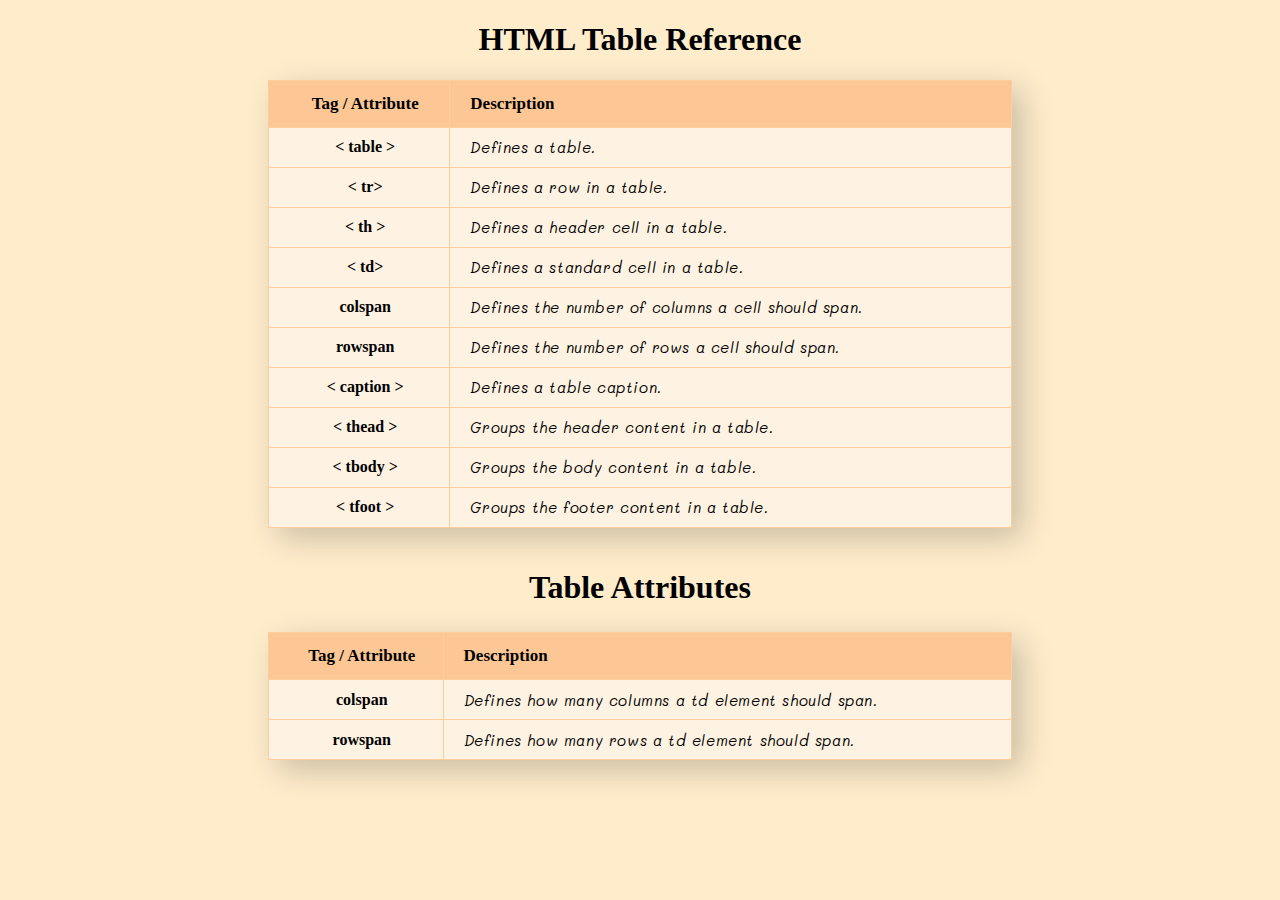
==== html-css-cheatsheet-starting/index.html @ 28c3456e "Add files via upload" ====
<!DOCTYPE html>
<html lang="en">
<head>
    <meta charset="UTF-8">
    <meta name="viewport" content="width=device-width, initial-scale=1.0">
    <title>HTML Tables Cheat Sheet</title>
    <link href = "styles.css" rel = "stylesheet">
    <link rel="preconnect" href="https://fonts.googleapis.com">
<link rel="preconnect" href="https://fonts.gstatic.com" crossorigin>
<link href="https://fonts.googleapis.com/css2?family=Mali:ital@1&display=swap" rel="stylesheet">
</head>

<body>
    <h1>HTML Table Reference</h1>
    <table>
        <thead>
            <tr class = "trow">
                <th class = "thead">Tag / Attribute</th>
                <th style = "border-left: solid 1.5px #fed6ab;">Description</th>
            </tr>
        </thead>
        <tbody>
            <tr>
                <td class = "tdata">&lt; table &gt;</td>
                <td class = "description">Defines a table.</td>
            </tr>
            <tr>
                <td class = "tdata">&lt;  tr&gt;</td>
                <td class = "description">Defines a row in a table.</td>
            </tr>
            <tr>
                <td class = "tdata">&lt; th &gt;</td>
                <td class = "description">Defines a header cell in a table.</td>
            </tr>
            <tr>
                <td class = "tdata">&lt;  td&gt;</td>
                <td class = "description">Defines a standard cell in a table.</td>
            </tr>
            <tr>
                <td class = "tdata">colspan</td>
                <td class = "description">Defines the number of columns a cell should span.</td>
            </tr>
            <tr>
                <td class = "tdata">rowspan</td>
                <td class = "description">Defines the number of rows a cell should span.</td>
            </tr>
            <tr>
                <td class = "tdata">&lt; caption &gt;</td>
                <td class = "description">Defines a table caption.</td>
            </tr>
            <tr>
                <td class = "tdata">&lt; thead &gt;</td>
                <td class = "description">Groups the header content in a table.</td>
            </tr>
            <tr>
                <td class = "tdata">&lt; tbody &gt;</td>
                <td class = "description">Groups the body content in a table.</td>
            </tr>
            <tr>
                <td class = "tdata">&lt; tfoot &gt;</td>
                <td class = "description">Groups the footer content in a table.</td>
            </tr>
           
        </tbody>

    </table>

    <table>

    <h1 id = "tAttributes">Table Attributes</h1>

    <thead>
        <tr class = "trow">
            <th class = "thead">Tag / Attribute</th>
            <th style = "border-left: solid 1.5px #fed6ab;">Description</th>
        </tr>
    </thead>

    <tbody>
        <tr>
            <td class = "tdata">colspan</td>
            <td class = "description">Defines how many columns a td element should span.</td>
        </tr>
        <tr>
            <td class = "tdata">rowspan</td>
            <td class = "description">Defines how many rows a td element should span.</td>
        </tr>
    </tbody>

    </table>
</body>
</html>
---- html-css-cheatsheet-starting/styles.css ----
.thead {
    text-align: center;
    font-weight: bolder;
}

body {
    margin: 20px;
    background-color: hsla(39, 96%, 79%, 0.5);
}

h1 {
    text-align: center;
}

table {
    width: 60%;
    border-collapse: collapse;
    margin: auto;
    border: solid 1px #fdce9c;
    box-shadow: 10px 10px 30px rgba(0, 0, 0, 0.2);

}

th, td {
    border: 1px solid #fdce9c;
    height: 20px;
    padding: 8px;
    text-align: left;
    background-color: #fef3e2;
    padding-left: 20px;
    font-size: 15px;
}

th {
    background-color: #fdc795;
    height: 30px;
    font-size: 17px;
}

.tdata {
    text-align: center;
    font-weight: 700;
    font-size: 16px;
    font-family: "Cascadia Code";
}

.description {
    font-size: 15px;
    font-family: "Mali", cursive;
    font-weight: 400;
    font-style: italic;
    letter-spacing: 0.6px;
}

tr {
    height: 40px;
}

#tAttributes {
    margin-top: 1.3em;
    margin-bottom: 0.8em;
}
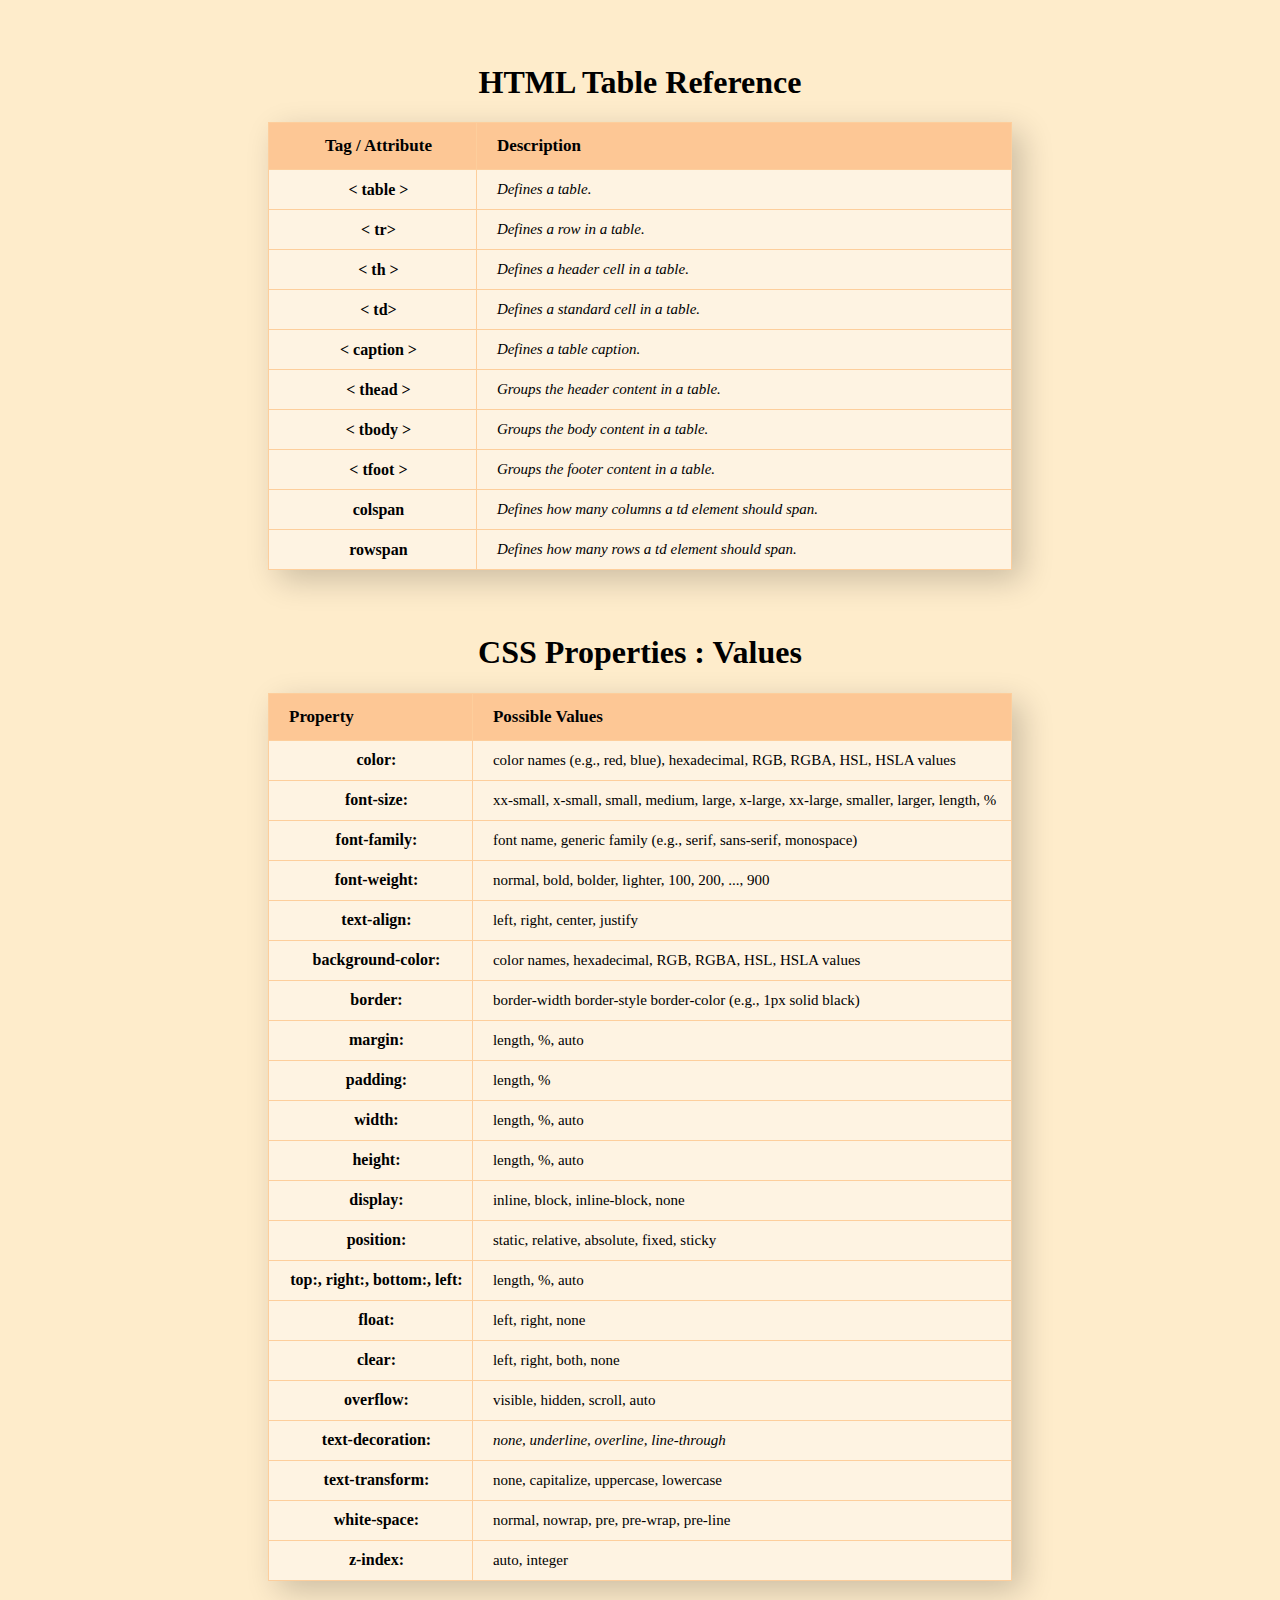
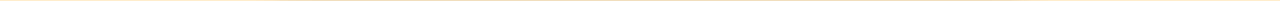
==== commit 0db6dcc1: "Add files via upload" ====
--- a/html-css-cheatsheet-starting/index.html
+++ b/html-css-cheatsheet-starting/index.html
@@ -37,14 +37,6 @@
                 <td class = "description">Defines a standard cell in a table.</td>
             </tr>
             <tr>
-                <td class = "tdata">colspan</td>
-                <td class = "description">Defines the number of columns a cell should span.</td>
-            </tr>
-            <tr>
-                <td class = "tdata">rowspan</td>
-                <td class = "description">Defines the number of rows a cell should span.</td>
-            </tr>
-            <tr>
                 <td class = "tdata">&lt; caption &gt;</td>
                 <td class = "description">Defines a table caption.</td>
             </tr>
@@ -60,33 +52,114 @@
                 <td class = "tdata">&lt; tfoot &gt;</td>
                 <td class = "description">Groups the footer content in a table.</td>
             </tr>
+            <tr>
+                <td class = "tdata">colspan</td>
+                <td class = "description">Defines how many columns a td element should span.</td>
+            </tr>
+            <tr>
+                <td class = "tdata">rowspan</td>
+                <td class = "description">Defines how many rows a td element should span.</td>
+            </tr>
            
         </tbody>
 
     </table>
 
+    <h1>CSS Properties : Values</h1>
+
     <table>
-
-    <h1 id = "tAttributes">Table Attributes</h1>
-
-    <thead>
-        <tr class = "trow">
-            <th class = "thead">Tag / Attribute</th>
-            <th style = "border-left: solid 1.5px #fed6ab;">Description</th>
-        </tr>
-    </thead>
-
-    <tbody>
-        <tr>
-            <td class = "tdata">colspan</td>
-            <td class = "description">Defines how many columns a td element should span.</td>
-        </tr>
-        <tr>
-            <td class = "tdata">rowspan</td>
-            <td class = "description">Defines how many rows a td element should span.</td>
-        </tr>
-    </tbody>
-
+        <thead>
+            <tr>
+                <th>Property</th>
+                <th>Possible Values</th>
+            </tr>
+        </thead>
+        <tbody>
+            <tr>
+                <td class = "tdata">color:</td>
+                <td>color names (e.g., red, blue), hexadecimal, RGB, RGBA, HSL, HSLA values</td>
+            </tr>
+            <tr>
+                <td class = "tdata">font-size:</td>
+                <td>xx-small, x-small, small, medium, large, x-large, xx-large, smaller, larger, length, %</td>
+            </tr>
+            <tr>
+                <td class = "tdata" >font-family:</td>
+                <td>font name, generic family (e.g., serif, sans-serif, monospace)</td>
+            </tr>
+            <tr>
+                <td class = "tdata">font-weight:</td>
+                <td>normal, bold, bolder, lighter, 100, 200, ..., 900</td>
+            </tr>
+            <tr>
+                <td class = "tdata">text-align:</td>
+                <td>left, right, center, justify</td>
+            </tr>
+            <tr>
+                <td class = "tdata">background-color:</td>
+                <td>color names, hexadecimal, RGB, RGBA, HSL, HSLA values</td>
+            </tr>
+            <tr>
+                <td class = "tdata">border:</td>
+                <td>border-width border-style border-color (e.g., 1px solid black)</td>
+            </tr>
+            <tr>
+                <td class = "tdata">margin:</td>
+                <td>length, %, auto</td>
+            </tr>
+            <tr>
+                <td class = "tdata">padding:</td>
+                <td>length, %</td>
+            </tr>
+            <tr>
+                <td class = "tdata">width:</td>
+                <td>length, %, auto</td>
+            </tr>
+            <tr>
+                <td class = "tdata">height:</td>
+                <td>length, %, auto</td>
+            </tr>
+            <tr>
+                <td class = "tdata">display:</td>
+                <td>inline, block, inline-block, none</td>
+            </tr>
+            <tr>
+                <td class = "tdata">position:</td>
+                <td>static, relative, absolute, fixed, sticky</td>
+            </tr>
+            <tr>
+                <td class = "tdata">top:, right:, bottom:, left:</td>
+                <td>length, %, auto</td>
+            </tr>
+            <tr>
+                <td class = "tdata">float:</td>
+                <td>left, right, none</td>
+            </tr>
+            <tr>
+                <td class = "tdata">clear:</td>
+                <td>left, right, both, none</td>
+            </tr>
+            <tr>
+                <td class = "tdata">overflow:</td>
+                <td>visible, hidden, scroll, auto</td>
+            </tr>
+            <tr>
+                <td class = "tdata">text-decoration:</td>
+                <td class = "description">none, underline, overline, line-through</td>
+            </tr>
+            <tr>
+                <td class = "tdata">text-transform:</td>
+                <td>none, capitalize, uppercase, lowercase</td>
+            </tr>
+            <tr>
+                <td class = "tdata">white-space:</td>
+                <td>normal, nowrap, pre, pre-wrap, pre-line</td>
+            </tr>
+            <tr>
+                <td class = "tdata">z-index:</td>
+                <td>auto, integer</td>
+            </tr>
+        </tbody>
     </table>
 </body>
 </html>--- a/html-css-cheatsheet-starting/styles.css
+++ b/html-css-cheatsheet-starting/styles.css
@@ -11,6 +11,7 @@
 
 h1 {
     text-align: center;
+    margin-top: 2em;
 }
 
 table {
@@ -19,7 +20,6 @@
     margin: auto;
     border: solid 1px #fdce9c;
     box-shadow: 10px 10px 30px rgba(0, 0, 0, 0.2);
-
 }
 
 th, td {
@@ -45,13 +45,6 @@
     font-family: "Cascadia Code";
 }
 
-.description {
-    font-size: 15px;
-    font-family: "Mali", cursive;
-    font-weight: 400;
-    font-style: italic;
-    letter-spacing: 0.6px;
-}
 
 tr {
     height: 40px;
@@ -60,4 +53,8 @@
 #tAttributes {
     margin-top: 1.3em;
     margin-bottom: 0.8em;
-}+}
+
+tbody tr .description {
+    font-style: italic;
+}
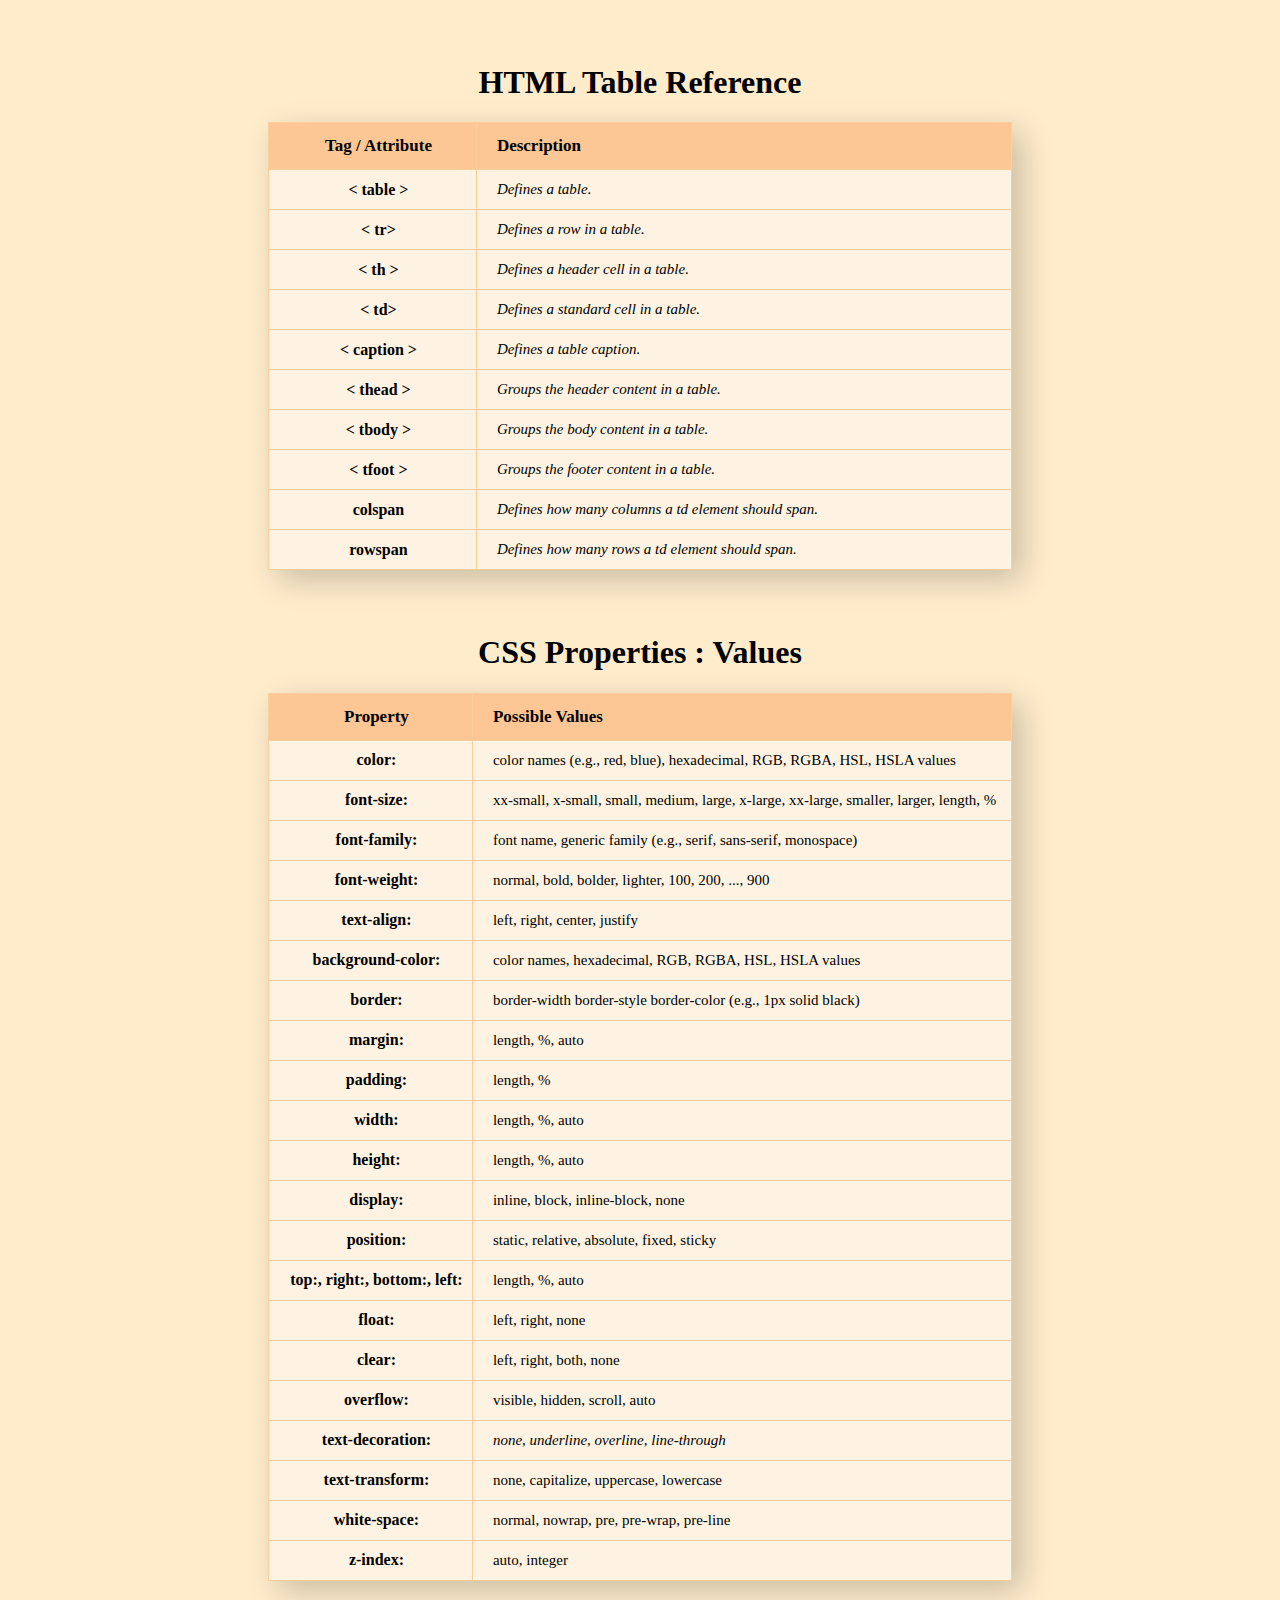
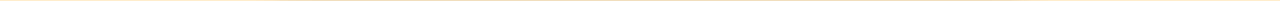
==== commit f860a235: "Add files via upload" ====
--- a/html-css-cheatsheet-starting/index.html
+++ b/html-css-cheatsheet-starting/index.html
@@ -70,8 +70,8 @@
     <table>
         <thead>
             <tr>
-                <th>Property</th>
-                <th>Possible Values</th>
+                <th class = "thead">Property</th>
+                <th style = "border-left: solid 1.5px #fed6ab;">Possible Values</th>
             </tr>
         </thead>
         <tbody>
